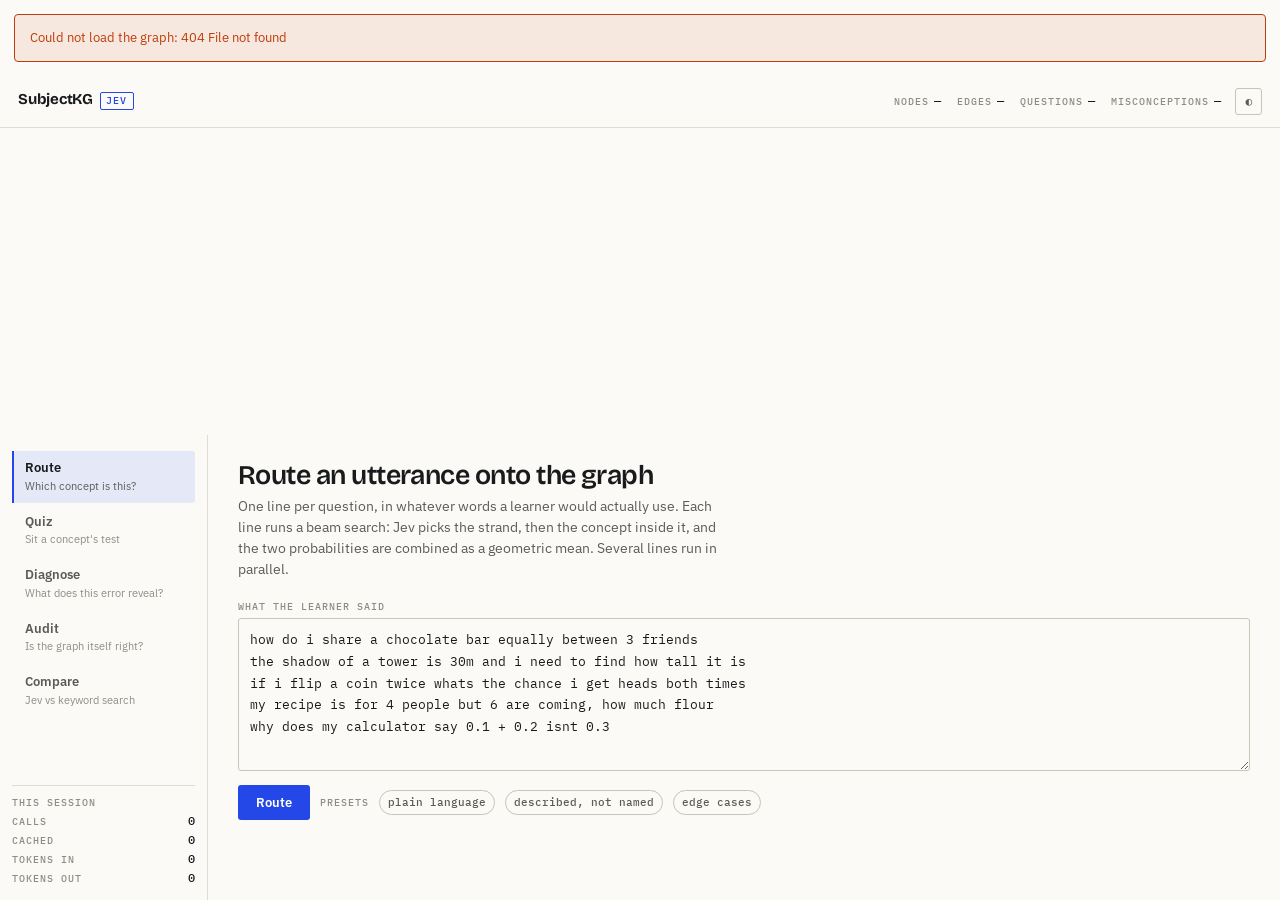
==== web/index.html @ 9d4f0ab6 "jev: semantic layer over the graph (routing, free-text diagnosis, self-audit) Adds a localhost conso" ====
<!doctype html>
<html lang="en" data-theme="light">
<head>
<meta charset="utf-8">
<meta name="viewport" content="width=device-width, initial-scale=1">
<title>Jev Console — SubjectKG</title>
<!-- The signature element at 32px: mass concentrated left, fading right. -->
<link rel="icon" href="data:image/svg+xml,%3Csvg xmlns='http://www.w3.org/2000/svg' viewBox='0 0 32 32'%3E%3Crect width='32' height='32' rx='5' fill='%232447E8'/%3E%3Crect x='5' y='11' width='13' height='10' fill='%23fff'/%3E%3Crect x='19' y='11' width='5' height='10' fill='%23fff' opacity='.45'/%3E%3Crect x='25' y='11' width='2' height='10' fill='%23fff' opacity='.25'/%3E%3C/svg%3E">
<link rel="preconnect" href="https://fonts.googleapis.com">
<link rel="preconnect" href="https://fonts.gstatic.com" crossorigin>
<link href="https://fonts.googleapis.com/css2?family=Bricolage+Grotesque:opsz,wght@12..96,600;12..96,700&family=IBM+Plex+Mono:wght@400;500&family=IBM+Plex+Sans:wght@400;600&display=swap" rel="stylesheet">
<link rel="stylesheet" href="console.css">
</head>
<body>

<header>
  <div class="wordmark"><b>SubjectKG</b> <span id="modelTag">jev</span></div>
  <div class="counts">
    <div><span class="micro">nodes</span><b id="cNodes">—</b></div>
    <div><span class="micro">edges</span><b id="cEdges">—</b></div>
    <div><span class="micro">questions</span><b id="cQuestions">—</b></div>
    <div><span class="micro">misconceptions</span><b id="cMis">—</b></div>
  </div>
  <button class="ghost" id="themeBtn" title="Switch light / dark">◐</button>
</header>

<main>
  <nav>
    <button class="mode" data-stage="route" aria-current="true">
      Route
      <small>Which concept is this?</small>
    </button>
    <button class="mode" data-stage="quiz">
      Quiz
      <small>Sit a concept's test</small>
    </button>
    <button class="mode" data-stage="diagnose">
      Diagnose
      <small>What does this error reveal?</small>
    </button>
    <button class="mode" data-stage="audit">
      Audit
      <small>Is the graph itself right?</small>
    </button>
    <button class="mode" data-stage="compare">
      Compare
      <small>Jev vs keyword search</small>
    </button>

    <div class="rail-foot">
      <span class="micro">this session</span>
      <div class="meter"><span class="micro">calls</span><b id="sCalls">0</b></div>
      <div class="meter"><span class="micro">cached</span><b id="sCached">0</b></div>
      <div class="meter"><span class="micro">tokens in</span><b id="sIn">0</b></div>
      <div class="meter"><span class="micro">tokens out</span><b id="sOut">0</b></div>
    </div>
  </nav>

  <!-- ========================================================== ROUTE -->
  <section class="stage" id="stage-route">
    <h2>Route an utterance onto the graph</h2>
    <p class="lede">
      One line per question, in whatever words a learner would actually use. Each line
      runs a beam search: Jev picks the strand, then the concept inside it, and the two
      probabilities are combined as a geometric mean. Several lines run in parallel.
    </p>

    <div class="field">
      <label class="micro" for="routeInput">what the learner said</label>
      <textarea id="routeInput" rows="6" spellcheck="false"></textarea>
    </div>

    <div class="row">
      <button class="run" id="routeRun">Route</button>
      <span class="micro">presets</span>
      <button class="chip" data-preset="plain">plain language</button>
      <button class="chip" data-preset="wordy">described, not named</button>
      <button class="chip" data-preset="edge">edge cases</button>
    </div>

    <div id="routeOut"></div>
  </section>

  <!-- =========================================================== QUIZ -->
  <section class="stage" id="stage-quiz" hidden>
    <h2>Sit a concept's test</h2>
    <p class="lede">
      Answer in your own words — you don't have to pick an option, and you don't have to
      spell it right. Nothing is revealed until you commit. At the end, Jev reads the
      whole sitting at once and says whether you have the concept.
    </p>

    <div class="row" id="quizSetup">
      <div class="field" style="margin:0;flex:1;min-width:260px">
        <label class="micro" for="quizNode">concept</label>
        <input type="text" id="quizNode" list="nodeList" spellcheck="false"
               placeholder="type to search 162 concepts…">
      </div>
      <button class="run" id="quizStart" style="align-self:end">Start</button>
      <button class="chip" data-quiz="g5.num.fractions-add-sub">adding fractions</button>
      <button class="chip" data-quiz="g4.geo.circle-intro">circles</button>
      <button class="chip" data-quiz="g10.tri.intro">trigonometry</button>
    </div>

    <div id="quizOut"></div>
  </section>

  <!-- ======================================================= DIAGNOSE -->
  <section class="stage" id="stage-diagnose" hidden>
    <h2>Diagnose an answer</h2>
    <p class="lede">
      Pick a concept, then answer one of its authored questions however you like —
      typed in full sentences, hedged, misspelt. The graph can only diagnose
      pre-tagged multiple-choice picks today; this reads free text against the same
      documented misconceptions, and asks five things in a single request.
    </p>

    <div class="field">
      <label class="micro" for="nodePick">concept</label>
      <input type="text" id="nodePick" list="nodeList" spellcheck="false"
             placeholder="type to search 162 concepts…">
      <datalist id="nodeList"></datalist>
    </div>

    <div class="field">
      <label class="micro" for="qPick">question</label>
      <select id="qPick"><option value="">— pick a concept first —</option></select>
    </div>

    <div class="field">
      <label class="micro" for="qPrompt">question asked</label>
      <textarea id="qPrompt" rows="2" spellcheck="false"></textarea>
    </div>

    <div class="field">
      <label class="micro" for="qCorrect">correct answer</label>
      <input type="text" id="qCorrect" spellcheck="false">
    </div>

    <div class="field">
      <label class="micro" for="qAnswer">what the student said</label>
      <textarea id="qAnswer" rows="3" spellcheck="false"
                placeholder="free text — the point is that it doesn't have to match an option"></textarea>
    </div>

    <div class="row">
      <button class="run" id="diagRun">Diagnose</button>
      <span class="micro">try</span>
      <button class="chip" data-answer="confident">confidently wrong</button>
      <button class="chip" data-answer="hedged">hedged and wrong</button>
      <button class="chip" data-answer="right">right, in their own words</button>
    </div>

    <div id="diagOut"></div>
  </section>

  <!-- ========================================================== AUDIT -->
  <section class="stage" id="stage-audit" hidden>
    <h2>Audit the graph against itself</h2>
    <p class="lede">
      Every prerequisite edge was hand-written with a justification, and every wrong
      option is supposed to detect a named misconception. Nobody has re-read all of
      them. Jev checks each one and ranks what it finds worst-first.
      <br><span class="micro" style="display:inline-block;margin-top:7px">not checked here</span>
      whether an answer key is arithmetically right — Jev is documented as
      <a href="https://docs.typesafe.ai/model-jaggedness/jev-1.13.md" target="_blank"
         rel="noopener">not a calculator</a>, and asking it anyway produced three false
      alarms on correct keys. That check belongs in <code>validate_kg.py</code>.
    </p>

    <div class="row" style="margin-bottom:16px">
      <div class="field" style="margin:0">
        <label class="micro" for="auditTarget">check</label>
        <select id="auditTarget">
          <option value="edges">Prerequisite edges — is the dependency real, is hard/soft right?</option>
          <option value="questions">Diagnostic questions — does every wrong option detect what it claims?</option>
        </select>
      </div>
      <div class="field" style="margin:0;width:110px">
        <label class="micro" for="auditLimit">how many</label>
        <input type="text" id="auditLimit" value="20">
      </div>
      <div class="field" style="margin:0;width:110px">
        <label class="micro" for="auditOffset">start at</label>
        <input type="text" id="auditOffset" value="0">
      </div>
      <button class="run" id="auditRun" style="align-self:end">Run audit</button>
    </div>

    <div id="auditOut"></div>
  </section>

  <!-- ======================================================== COMPARE -->
  <section class="stage" id="stage-compare" hidden>
    <h2>Jev against the lookup it replaces</h2>
    <p class="lede">
      The baseline is what <code>/kg find</code> does today: token overlap against node
      titles and descriptions. It is instant and free, and it is the right tool when a
      learner already knows the technical word. The question is what happens when they
      don't.
    </p>

    <div class="field">
      <label class="micro" for="cmpInput">prompts, one per line</label>
      <textarea id="cmpInput" rows="8" spellcheck="false"></textarea>
    </div>

    <div class="row">
      <button class="run" id="cmpRun">Compare</button>
      <button class="chip" data-preset="cmp">load the hard set</button>
    </div>

    <div id="cmpOut"></div>
  </section>
</main>

<script src="console.js"></script>
</body>
</html>
---- web/console.css ----
/* Jev console — a reading instrument for probability distributions.
 *
 * The premise: a Jev answer is a distribution, not a value. So the page is built
 * around one element, .strip — a measured bar where probability mass is laid out
 * proportionally over a 0..1 scale. You read certainty from the SHAPE (one solid
 * block = the model is sure; visible fragments = it is torn) before you read a
 * single number. Everything else on the page stays quiet so that reads first.
 */

/* ------------------------------------------------------------------ tokens */

:root {
  /* Surface: laboratory paper, warm but not cream — this is an instrument, not a zine. */
  --paper:      #FBFAF7;
  --paper-2:    #F3F1EB;
  --paper-3:    #EAE7DF;
  --rule:       #E0DCD2;
  --rule-firm:  #C9C4B7;

  --ink:        #191A1C;
  --ink-2:      #5C5C57;
  --ink-3:      #8E8D85;

  /* Two meanings, two hues, no more. Blue is the model's belief; orange is
   * something wrong — with the student, or with the graph. */
  --signal:      #2447E8;
  --signal-ink:  #FFFFFF;
  --signal-wash: rgba(36, 71, 232, .10);
  --warn:        #BF3D0B;
  --warn-wash:   rgba(191, 61, 11, .10);
  --good:        #1F6F4A;

  --shadow: 0 1px 2px rgba(25, 26, 28, .05), 0 8px 24px -12px rgba(25, 26, 28, .18);

  --display: "Bricolage Grotesque", ui-sans-serif, system-ui, sans-serif;
  --body:    "IBM Plex Sans", ui-sans-serif, system-ui, sans-serif;
  --mono:    "IBM Plex Mono", ui-monospace, "SF Mono", Menlo, monospace;

  --rail: 208px;
  --gap: 20px;
}

:root[data-theme="dark"] {
  --paper:      #131419;
  --paper-2:    #1A1C22;
  --paper-3:    #22242C;
  --rule:       #2B2E37;
  --rule-firm:  #3D414D;

  --ink:        #ECEAE4;
  --ink-2:      #9C9A93;
  --ink-3:      #6E6D67;

  --signal:      #7794FF;
  --signal-ink:  #0B0C10;
  --signal-wash: rgba(119, 148, 255, .14);
  --warn:        #FF8A52;
  --warn-wash:   rgba(255, 138, 82, .12);
  --good:        #4FC08A;

  --shadow: 0 1px 2px rgba(0, 0, 0, .4), 0 8px 24px -12px rgba(0, 0, 0, .7);
}

@media (prefers-color-scheme: dark) {
  :root:not([data-theme="light"]) {
    --paper: #131419;  --paper-2: #1A1C22; --paper-3: #22242C;
    --rule: #2B2E37;   --rule-firm: #3D414D;
    --ink: #ECEAE4;    --ink-2: #9C9A93;   --ink-3: #6E6D67;
    --signal: #7794FF; --signal-ink: #0B0C10; --signal-wash: rgba(119, 148, 255, .14);
    --warn: #FF8A52;   --warn-wash: rgba(255, 138, 82, .12); --good: #4FC08A;
    --shadow: 0 1px 2px rgba(0,0,0,.4), 0 8px 24px -12px rgba(0,0,0,.7);
  }
}

* { box-sizing: border-box; }

html, body {
  margin: 0;
  height: 100%;
}

body {
  background: var(--paper);
  color: var(--ink);
  font: 400 14px/1.55 var(--body);
  -webkit-font-smoothing: antialiased;
  display: grid;
  grid-template-rows: auto 1fr;
}

/* Microlabels use the instrument vernacular: mono, small, tracked out. They name
 * a reading; they never carry prose. */
.micro {
  font: 500 10px/1 var(--mono);
  letter-spacing: .1em;
  text-transform: uppercase;
  color: var(--ink-3);
}

/* -------------------------------------------------------------------- chrome */

header {
  display: flex;
  align-items: center;
  gap: 14px;
  padding: 0 18px;
  height: 52px;
  border-bottom: 1px solid var(--rule);
  background: var(--paper);
  position: sticky;
  top: 0;
  z-index: 20;
}

.wordmark {
  font: 700 15px/1 var(--display);
  letter-spacing: -.015em;
  display: flex;
  align-items: baseline;
  gap: 7px;
}
.wordmark b { font-weight: 700; }
.wordmark span {
  font: 500 10px/1 var(--mono);
  letter-spacing: .12em;
  color: var(--signal);
  text-transform: uppercase;
  border: 1px solid var(--signal);
  border-radius: 2px;
  padding: 3px 5px;
}

.counts {
  display: flex;
  gap: 16px;
  margin-left: auto;
  align-items: center;
}
.counts div { display: flex; align-items: baseline; gap: 5px; }
.counts b { font: 500 12px/1 var(--mono); color: var(--ink); }

.ghost {
  appearance: none;
  background: none;
  border: 1px solid var(--rule-firm);
  color: var(--ink-2);
  border-radius: 3px;
  font: 500 11px/1 var(--mono);
  padding: 7px 9px;
  cursor: pointer;
}
.ghost:hover { border-color: var(--ink-3); color: var(--ink); }

/* ---------------------------------------------------------------------- shell */

main {
  display: grid;
  grid-template-columns: var(--rail) minmax(0, 1fr);
  min-height: 0;
}

nav {
  border-right: 1px solid var(--rule);
  padding: 16px 12px;
  display: flex;
  flex-direction: column;
  gap: 2px;
  background: var(--paper);
}

/* The four modes are verbs, and each states what it asks Jev. Naming them by the
 * question they pose is more useful than naming them by the screen they open. */
.mode {
  appearance: none;
  background: none;
  border: 0;
  border-left: 2px solid transparent;
  text-align: left;
  padding: 9px 11px;
  cursor: pointer;
  color: var(--ink-2);
  font: 600 13px/1.2 var(--body);
  border-radius: 0 3px 3px 0;
  display: grid;
  gap: 3px;
}
.mode small {
  font: 400 11px/1.35 var(--body);
  color: var(--ink-3);
  display: block;
}
.mode:hover { background: var(--paper-2); color: var(--ink); }
.mode[aria-current="true"] {
  border-left-color: var(--signal);
  background: var(--signal-wash);
  color: var(--ink);
}
.mode[aria-current="true"] small { color: var(--ink-2); }

.rail-foot {
  margin-top: auto;
  border-top: 1px solid var(--rule);
  padding-top: 12px;
  display: grid;
  gap: 7px;
}
.meter { display: flex; justify-content: space-between; align-items: baseline; }
.meter b { font: 500 12px/1 var(--mono); color: var(--ink); }

section.stage {
  padding: 26px 30px 80px;
  overflow-y: auto;
  min-width: 0;
}
.stage[hidden] { display: none; }

.stage > h2 {
  font: 600 27px/1.1 var(--display);
  letter-spacing: -.02em;
  margin: 0 0 5px;
}
.lede {
  color: var(--ink-2);
  max-width: 62ch;
  margin: 0 0 22px;
  font-size: 13.5px;
}
.lede code {
  font: 500 12px/1 var(--mono);
  background: var(--paper-2);
  padding: 2px 4px;
  border-radius: 2px;
}

/* --------------------------------------------------------------------- forms */

.field { display: grid; gap: 6px; margin-bottom: 14px; }

textarea, input[type="text"], select {
  width: 100%;
  font: 400 13.5px/1.6 var(--body);
  color: var(--ink);
  background: var(--paper);
  border: 1px solid var(--rule-firm);
  border-radius: 3px;
  padding: 10px 11px;
  resize: vertical;
}
textarea { font-family: var(--mono); font-size: 12.5px; line-height: 1.75; }
textarea:focus, input:focus, select:focus {
  outline: 2px solid var(--signal);
  outline-offset: -1px;
  border-color: var(--signal);
}

.row { display: flex; gap: 10px; align-items: center; flex-wrap: wrap; }

.run {
  appearance: none;
  border: 0;
  background: var(--signal);
  color: var(--signal-ink);
  font: 600 13px/1 var(--body);
  padding: 11px 18px;
  border-radius: 3px;
  cursor: pointer;
}
.run:hover { filter: brightness(1.08); }
.run:disabled { opacity: .45; cursor: progress; }

.chip {
  appearance: none;
  border: 1px solid var(--rule-firm);
  background: var(--paper);
  color: var(--ink-2);
  font: 500 11px/1 var(--mono);
  padding: 6px 8px;
  border-radius: 99px;
  cursor: pointer;
}
.chip:hover { border-color: var(--signal); color: var(--signal); }

/* ============================ THE SIGNATURE ELEMENT ======================== */
/* A distribution drawn on a real 0..1 scale. Segments are separated by a hairline
 * of page colour so they read as discrete measured quantities rather than as a
 * gradient; the tick rule beneath turns the bar from a chart into an instrument. */

.readout { display: grid; gap: 7px; margin: 16px 0 22px; }

.readout-head {
  display: flex;
  align-items: baseline;
  gap: 9px;
}
.readout-head .name { font: 600 12px/1 var(--mono); letter-spacing: .04em; color: var(--ink); }
.readout-head .verdict {
  font: 400 12.5px/1 var(--body);
  color: var(--ink-2);
  margin-left: auto;
}
.readout-head .verdict b { color: var(--ink); font-weight: 600; }

.strip {
  display: flex;
  height: 30px;
  gap: 1px;
  background: var(--paper-3);
  border-radius: 2px;
  overflow: hidden;
}

.seg {
  background: var(--signal);
  min-width: 0;
  position: relative;
  display: flex;
  align-items: center;
  padding: 0 7px;
  overflow: hidden;
  width: 0;
  animation: fill 460ms cubic-bezier(.22, .68, .3, 1) forwards;
}
.seg span {
  font: 500 10.5px/1 var(--mono);
  color: var(--signal-ink);
  white-space: nowrap;
  overflow: hidden;
  text-overflow: ellipsis;
}
/* Mass below the leader is dimmed so the eye lands on the pick first, but the
 * runners-up stay visible — hiding them would hide exactly the uncertainty this
 * whole interface exists to show. */
.seg[data-rank="1"] { opacity: .45; }
.seg[data-rank="2"] { opacity: .30; }
.seg[data-rank="3"] { opacity: .20; }
.seg[data-rank="4"] { opacity: .14; }
.seg.rest {
  background: repeating-linear-gradient(135deg,
    var(--rule-firm) 0 2px, transparent 2px 5px);
  opacity: 1;
}
.seg.warn { background: var(--warn); }
.seg.good { background: var(--good); }

@keyframes fill { from { width: 0; } to { width: var(--w); } }

/* The scale. Ticks at quarters make a 0.62 legible as a position, not just digits. */
.scale {
  display: flex;
  justify-content: space-between;
  border-top: 1px solid var(--rule);
  padding-top: 3px;
}
.scale span {
  font: 400 9px/1 var(--mono);
  color: var(--ink-3);
  position: relative;
}
.scale span::before {
  content: "";
  position: absolute;
  top: -4px;
  left: 0;
  width: 1px;
  height: 3px;
  background: var(--rule-firm);
}
.scale span:last-child::before { left: auto; right: 0; }

.legend {
  display: flex;
  flex-wrap: wrap;
  gap: 4px 14px;
}
.legend div { display: flex; align-items: center; gap: 6px; font: 400 11.5px/1.4 var(--body); color: var(--ink-2); }
.legend i {
  width: 8px; height: 8px; flex: none; border-radius: 1px;
  background: var(--signal);
}
.legend b { font: 500 11px/1 var(--mono); color: var(--ink); }

/* ---------------------------------------------------------------------- cards */

.card {
  border: 1px solid var(--rule);
  border-radius: 4px;
  background: var(--paper);
  padding: 18px;
  margin-bottom: 14px;
}
.card.flagged { border-left: 2px solid var(--warn); }
.card.clean { border-left: 2px solid var(--good); }

.card h3 {
  font: 600 16px/1.25 var(--display);
  letter-spacing: -.01em;
  margin: 0 0 3px;
}

.nodeline {
  display: flex;
  align-items: center;
  gap: 8px;
  flex-wrap: wrap;
  margin-bottom: 10px;
}
.tag {
  font: 500 10px/1 var(--mono);
  letter-spacing: .06em;
  text-transform: uppercase;
  border: 1px solid var(--rule-firm);
  color: var(--ink-2);
  border-radius: 2px;
  padding: 4px 5px;
}
.tag.on { border-color: var(--signal); color: var(--signal); }
.tag.bad { border-color: var(--warn); color: var(--warn); background: var(--warn-wash); }
.tag.ok { border-color: var(--good); color: var(--good); }

.quote {
  border-left: 2px solid var(--rule-firm);
  padding: 2px 0 2px 12px;
  margin: 10px 0;
  font-style: italic;
  color: var(--ink);
}
.remedy {
  background: var(--paper-2);
  border-radius: 3px;
  padding: 11px 13px;
  margin-top: 10px;
  font-size: 13px;
}
.remedy .micro { margin-bottom: 5px; display: block; }

/* --------------------------------------------------------------------- tables */

table { width: 100%; border-collapse: collapse; font-size: 13px; }
th {
  text-align: left;
  font: 500 10px/1 var(--mono);
  letter-spacing: .1em;
  text-transform: uppercase;
  color: var(--ink-3);
  padding: 0 10px 8px 0;
  border-bottom: 1px solid var(--rule-firm);
  white-space: nowrap;
}
td { padding: 11px 10px 11px 0; border-bottom: 1px solid var(--rule); vertical-align: top; }
td.num { font: 500 12px/1.4 var(--mono); white-space: nowrap; }
tr.diverged td { background: var(--warn-wash); }
.nid { font: 400 11.5px/1.4 var(--mono); color: var(--ink-2); display: block; }
.miss { color: var(--warn); font-style: italic; }

/* --------------------------------------------------------------------- states */

.note {
  border: 1px dashed var(--rule-firm);
  border-radius: 4px;
  padding: 26px;
  text-align: center;
  color: var(--ink-3);
  font-size: 13px;
}
.error {
  border: 1px solid var(--warn);
  background: var(--warn-wash);
  color: var(--warn);
  border-radius: 4px;
  padding: 13px 15px;
  font: 400 13px/1.5 var(--body);
  margin-bottom: 14px;
}

/* A settling instrument, not a spinner: the bar sweeps while the call is in flight. */
.working {
  height: 2px;
  background: var(--paper-3);
  overflow: hidden;
  margin-bottom: 16px;
  border-radius: 2px;
}
.working i {
  display: block;
  height: 100%;
  width: 34%;
  background: var(--signal);
  animation: sweep 1.05s ease-in-out infinite;
}
@keyframes sweep {
  0%   { transform: translateX(-100%); }
  100% { transform: translateX(394%); }
}

.summary-bar {
  display: flex;
  gap: 24px;
  flex-wrap: wrap;
  padding: 13px 16px;
  background: var(--paper-2);
  border-radius: 4px;
  margin-bottom: 18px;
}
.summary-bar div { display: grid; gap: 3px; }
.summary-bar b { font: 500 18px/1 var(--mono); }
.summary-bar b.bad { color: var(--warn); }
.summary-bar b.ok { color: var(--good); }

details.raw { margin-top: 12px; }
details.raw summary {
  cursor: pointer;
  font: 500 10px/1 var(--mono);
  letter-spacing: .1em;
  text-transform: uppercase;
  color: var(--ink-3);
}
details.raw pre {
  font: 400 11px/1.6 var(--mono);
  background: var(--paper-2);
  padding: 12px;
  border-radius: 3px;
  overflow-x: auto;
  color: var(--ink-2);
  margin: 8px 0 0;
}

/* ------------------------------------------------------------------ responsive */

@media (max-width: 820px) {
  main { grid-template-columns: 1fr; }
  nav {
    border-right: 0;
    border-bottom: 1px solid var(--rule);
    flex-direction: row;
    overflow-x: auto;
    padding: 8px;
  }
  .mode {
    border-left: 0;
    border-bottom: 2px solid transparent;
    border-radius: 3px 3px 0 0;
    white-space: nowrap;
  }
  .mode small { display: none; }
  .mode[aria-current="true"] { border-left-color: transparent; border-bottom-color: var(--signal); }
  .rail-foot { display: none; }
  .stage { padding: 20px 16px 60px; }
  .counts { display: none; }
}

@media (prefers-reduced-motion: reduce) {
  .seg { animation: none; width: var(--w); }
  .working i { animation: none; width: 100%; opacity: .4; }
}

:focus-visible { outline: 2px solid var(--signal); outline-offset: 2px; }
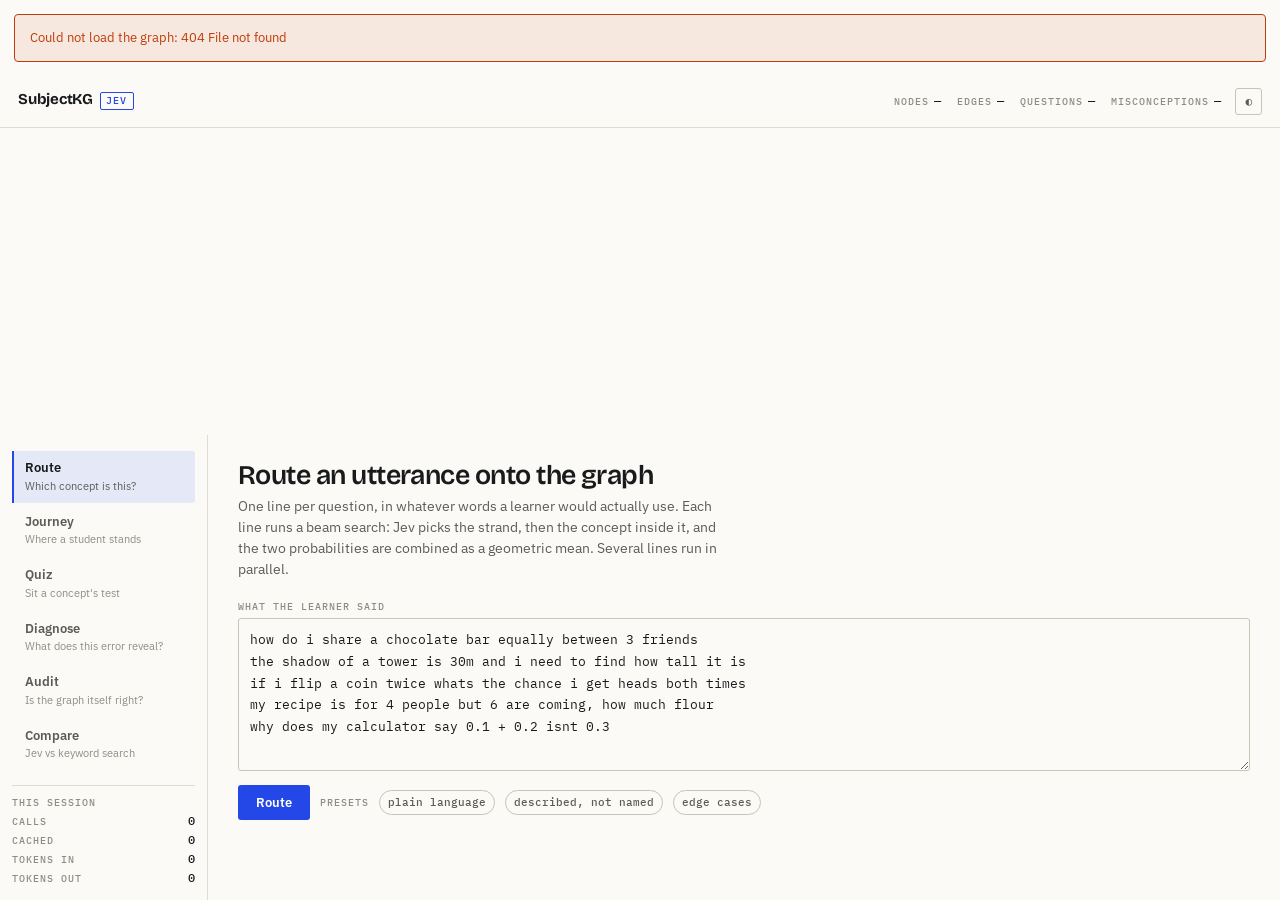
==== commit 98a08a7f: "web: Journey screen - where a student stands Mastered / ready / locked / fading counts, the review q" ====
--- a/web/index.html
+++ b/web/index.html
@@ -30,6 +30,10 @@
       Route
       <small>Which concept is this?</small>
     </button>
+    <button class="mode" data-stage="journey">
+      Journey
+      <small>Where a student stands</small>
+    </button>
     <button class="mode" data-stage="quiz">
       Quiz
       <small>Sit a concept's test</small>
@@ -79,6 +83,32 @@
     </div>
 
     <div id="routeOut"></div>
+  </section>
+
+  <!-- ======================================================== JOURNEY -->
+  <section class="stage" id="stage-journey" hidden>
+    <h2>Where a student stands</h2>
+    <p class="lede">
+      Everything on this screen is computed from the session ledger by
+      <code>path.py</code> — no model call, so it works whether or not Jev is
+      reachable. A locked concept names the exact prerequisite blocking it, in the
+      words the curriculum author wrote.
+    </p>
+
+    <div class="row" style="margin-bottom:16px">
+      <div class="field" style="margin:0;min-width:200px">
+        <label class="micro" for="journeyStudent">student</label>
+        <select id="journeyStudent"><option value="">— loading —</option></select>
+      </div>
+      <div class="field" style="margin:0;flex:1;min-width:240px">
+        <label class="micro" for="journeyTarget">goal (optional)</label>
+        <input type="text" id="journeyTarget" list="nodeList" spellcheck="false"
+               placeholder="pick a concept to see the path to it…">
+      </div>
+      <button class="run" id="journeyGaps" style="align-self:end">Show the path</button>
+    </div>
+
+    <div id="journeyOut"></div>
   </section>
 
   <!-- =========================================================== QUIZ -->
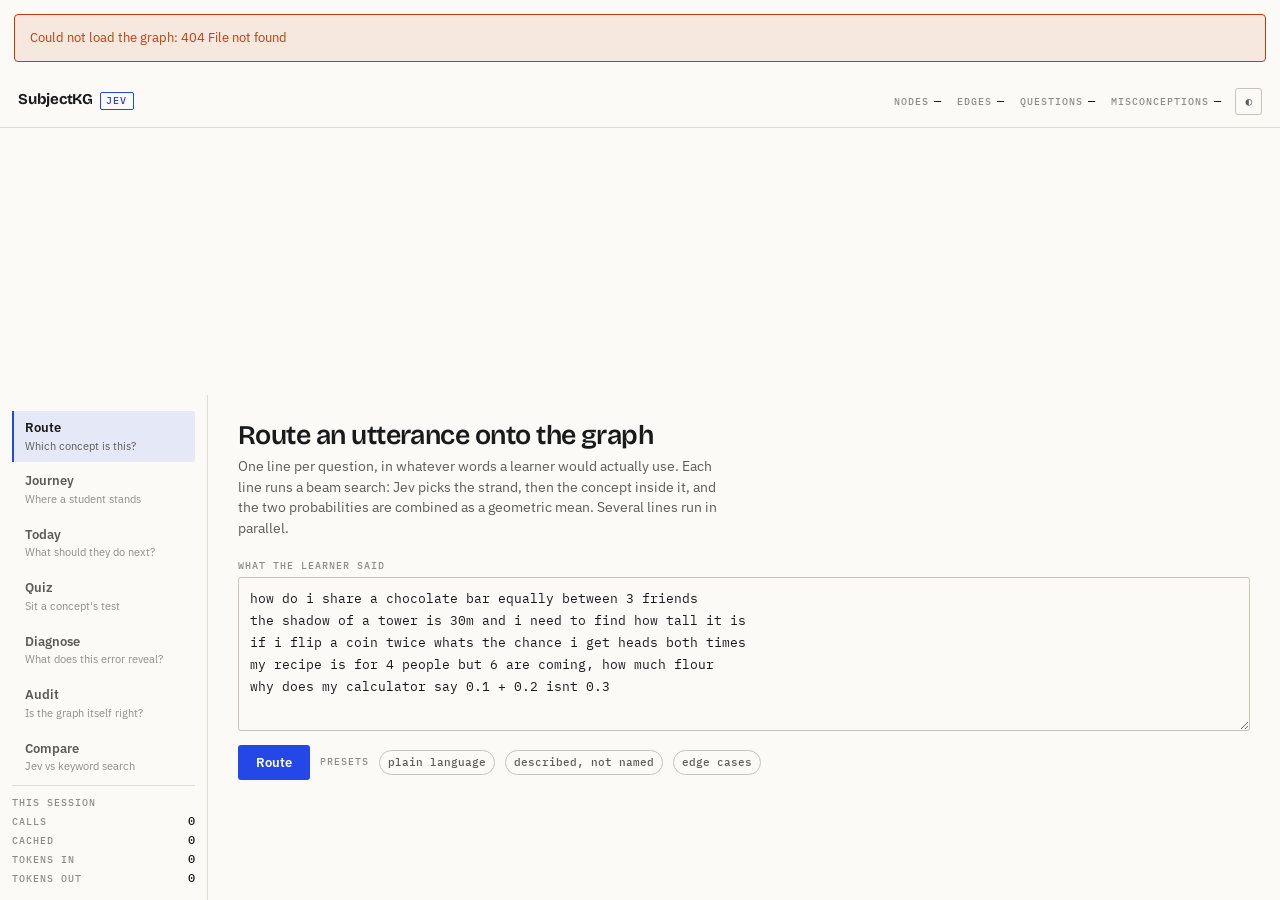
==== commit 3331587e: "web: Today screen - the decision, and what it weighed against decide_next was built, tested and endp" ====
--- a/web/index.html
+++ b/web/index.html
@@ -34,6 +34,10 @@
       Journey
       <small>Where a student stands</small>
     </button>
+    <button class="mode" data-stage="today">
+      Today
+      <small>What should they do next?</small>
+    </button>
     <button class="mode" data-stage="quiz">
       Quiz
       <small>Sit a concept's test</small>
@@ -111,6 +115,27 @@
     <div id="journeyOut"></div>
   </section>
 
+  <!-- ========================================================== TODAY -->
+  <section class="stage" id="stage-today" hidden>
+    <h2>What should they do next?</h2>
+    <p class="lede">
+      Code assembles the candidates — what is due for review, which misconceptions are
+      owed a retest, and every concept whose prerequisites are met. Jev picks among them,
+      weighing the student's goal, interests and recent evidence. The reason shown is
+      built from the graph's own words, not written by the model.
+    </p>
+
+    <div class="row" style="margin-bottom:16px">
+      <div class="field" style="margin:0;min-width:200px">
+        <label class="micro" for="todayStudent">student</label>
+        <select id="todayStudent"><option value="">— loading —</option></select>
+      </div>
+      <button class="run" id="todayRun" style="align-self:end">Decide</button>
+    </div>
+
+    <div id="todayOut"></div>
+  </section>
+
   <!-- =========================================================== QUIZ -->
   <section class="stage" id="stage-quiz" hidden>
     <h2>Sit a concept's test</h2>
@@ -121,6 +146,10 @@
     </p>
 
     <div class="row" id="quizSetup">
+      <div class="field" style="margin:0;min-width:170px">
+        <label class="micro" for="quizStudent">student (optional)</label>
+        <select id="quizStudent"><option value="">— none —</option></select>
+      </div>
       <div class="field" style="margin:0;flex:1;min-width:260px">
         <label class="micro" for="quizNode">concept</label>
         <input type="text" id="quizNode" list="nodeList" spellcheck="false"
